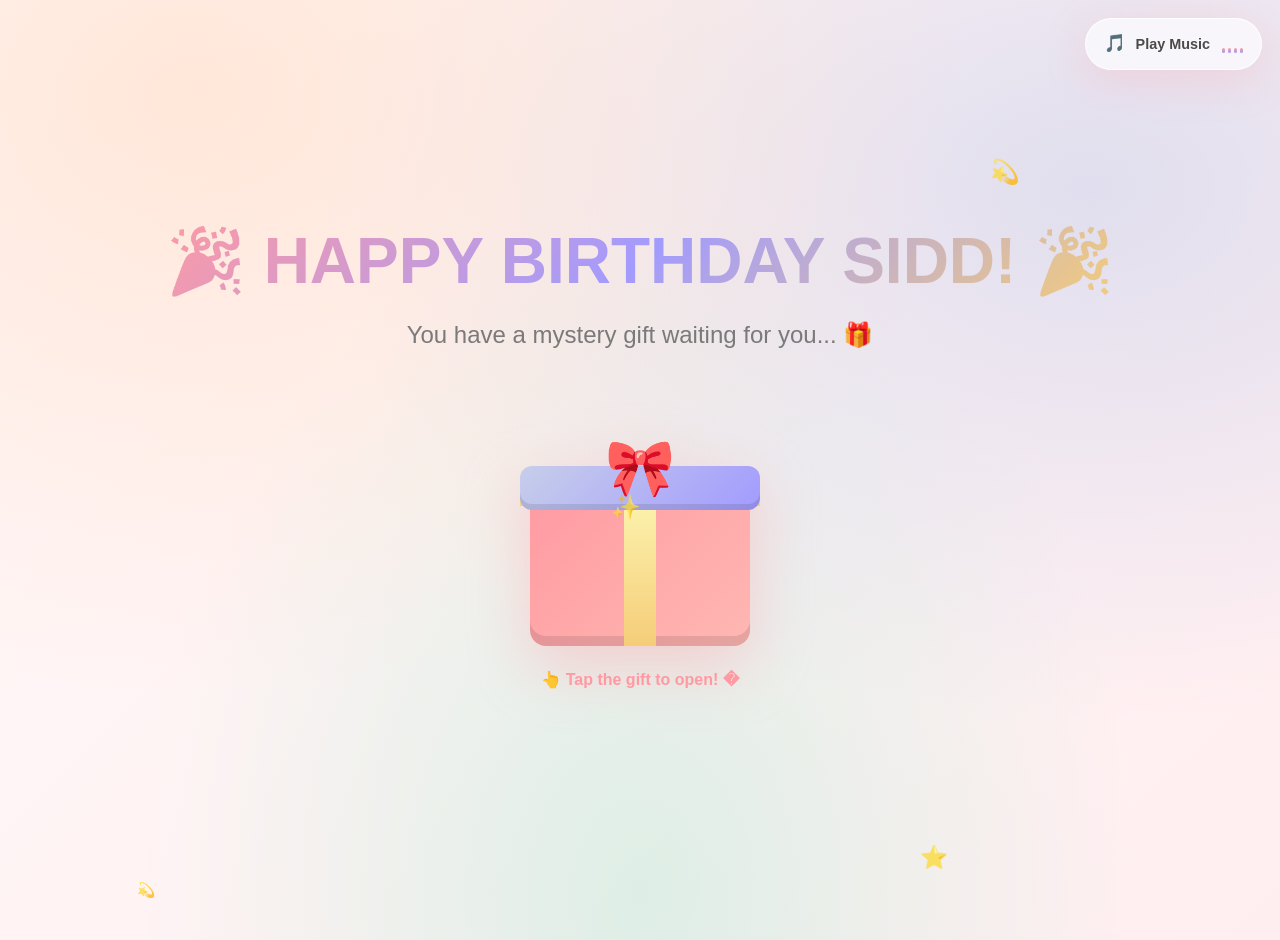
==== index.html @ c869ea3b "Add files via upload" ====
<!DOCTYPE html>
<html lang="en">
<head>
  <meta charset="UTF-8" />
  <meta name="viewport" content="width=device-width, initial-scale=1.0" />
  <title>🎉 Happy Birthday __NAME__!</title>
  <link rel="stylesheet" href="style.css" />
</head>
<body>

  <section class="index-wrap">
    <div>
      <h1 class="index-title">🎉 HAPPY BIRTHDAY SIDD! 🎉</h1>
      <p class="index-sub">You have a mystery gift waiting for you... 🎁</p>
    </div>

    <div class="mystery-gift" id="mysteryGift" title="Click me! ✨">
      <div class="gift-box"></div>
      <div class="gift-ribbon-v"></div>
      <div class="gift-ribbon-h"></div>
      <div class="gift-lid"></div>
      <div class="gift-bow">🎀</div>
    </div>

    <p class="gift-label">👆 Tap the gift to open! �</p>
  </section>

  <script src="script.js"></script>
</body>
</html>
---- style.css ----
/* ============================================
   🎂 SIDD'S BIRTHDAY ADVENTURE - DESIGN SYSTEM 🎂
   ============================================ */

/* ===== EASY CUSTOMIZATION: COLORS ===== */
:root {
  --pink:       #ff9aa2;
  --pink-soft:  #ffb7b2;
  --peach:      #ffdac1;
  --mint:       #b5ead7;
  --sage:       #e2f0cb;
  --lavender:   #c7ceea;
  --lav-deep:   #a29bfe;
  --yellow:     #fdf6b2;
  --text:       #4a4a4a;
  --text-light: #7a7a7a;
  --bg:         #fff8f8;
  --bg-2:       #ffeef0;
  --white:      #ffffff;

  --shadow:     0 10px 40px rgba(255, 154, 162, 0.25);
  --shadow-lg:  0 20px 60px rgba(162, 155, 254, 0.3);
  --radius:     28px;
  --radius-sm:  18px;
  --glass-bg:   rgba(255, 255, 255, 0.65);
  --glass-brd:  rgba(255, 255, 255, 0.85);
}

* { margin: 0; padding: 0; box-sizing: border-box; }

html {
  scroll-behavior: smooth;
  overflow-x: hidden;
}

body {
  font-family: 'Segoe UI', Tahoma, Geneva, Verdana, sans-serif;
  background:
    radial-gradient(ellipse at 15% 10%, rgba(255, 218, 193, 0.55), transparent 50%),
    radial-gradient(ellipse at 85% 20%, rgba(199, 206, 234, 0.55), transparent 50%),
    radial-gradient(ellipse at 50% 95%, rgba(181, 234, 215, 0.45), transparent 55%),
    linear-gradient(135deg, var(--bg) 0%, var(--bg-2) 100%);
  color: var(--text);
  line-height: 1.7;
  min-height: 100vh;
  overflow-x: hidden;
  position: relative;
  padding-bottom: 40px;
}

/* ===== PAGE ENTRANCE ===== */
body.page-enter > *:not(.balloon-container):not(.hearts-container):not(.sparkles-container):not(.confetti-container):not(.firework-container):not(.firework):not(.firework-dot):not(.lightbox) {
  animation: pageEnter 0.9s cubic-bezier(0.68, -0.55, 0.265, 1.55) both;
}
@keyframes pageEnter {
  from { opacity: 0; transform: translateY(40px) scale(0.97); }
  to   { opacity: 1; transform: translateY(0) scale(1); }
}

/* ===== LAYOUT ===== */
.page-wrap {
  max-width: 1180px;
  margin: 0 auto;
  padding: 40px 24px 20px;
  position: relative;
  z-index: 5;
}

.page-title {
  font-size: clamp(2rem, 5vw, 3rem);
  text-align: center;
  margin-bottom: 10px;
  font-weight: 900;
  background: linear-gradient(135deg, var(--pink), var(--lav-deep));
  -webkit-background-clip: text;
  -webkit-text-fill-color: transparent;
  background-clip: text;
}

.page-subtitle {
  text-align: center;
  color: var(--text-light);
  font-size: 1.05rem;
  margin-bottom: 40px;
}

/* ===== GLASS CARD ===== */
.glass {
  background: var(--glass-bg);
  backdrop-filter: blur(18px);
  -webkit-backdrop-filter: blur(18px);
  border: 1.5px solid var(--glass-brd);
  border-radius: var(--radius);
  box-shadow: var(--shadow);
  padding: 32px;
}

/* ===== BUTTONS ===== */
.btn {
  display: inline-flex;
  align-items: center;
  justify-content: center;
  gap: 10px;
  background: linear-gradient(135deg, var(--pink), var(--pink-soft));
  color: var(--white);
  border: none;
  padding: 16px 34px;
  font-size: 1.05rem;
  font-weight: 700;
  border-radius: 50px;
  cursor: pointer;
  box-shadow: 0 10px 28px rgba(255, 154, 162, 0.45);
  transition: all 0.3s cubic-bezier(0.68, -0.55, 0.265, 1.55);
  position: relative;
  overflow: hidden;
  text-decoration: none;
  user-select: none;
  font-family: inherit;
}
.btn::before {
  content: '';
  position: absolute;
  top: 0; left: -100%;
  width: 100%; height: 100%;
  background: linear-gradient(90deg, transparent, rgba(255,255,255,0.4), transparent);
  transition: left 0.6s ease;
}
.btn:hover::before { left: 100%; }
.btn:hover { transform: translateY(-4px) scale(1.04); }
.btn:active { transform: translateY(-1px) scale(1.01); }

.btn-lav {
  background: linear-gradient(135deg, var(--lavender), var(--lav-deep));
  box-shadow: 0 10px 28px rgba(162, 155, 254, 0.45);
}
.btn-mint {
  background: linear-gradient(135deg, var(--mint), #8ed8c0);
  box-shadow: 0 10px 28px rgba(142, 216, 192, 0.45);
  color: #2d5a4c;
}
.btn-peach {
  background: linear-gradient(135deg, var(--peach), #ffc79a);
  box-shadow: 0 10px 28px rgba(255, 199, 154, 0.5);
  color: #7a4a22;
}
.btn-big {
  font-size: 1.25rem;
  padding: 22px 50px;
  animation: btnPulse 2s ease-in-out infinite;
}
@keyframes btnPulse {
  0%, 100% { box-shadow: 0 10px 28px rgba(255,154,162,0.45), 0 0 0 0 rgba(255,154,162,0.4); }
  50%      { box-shadow: 0 10px 28px rgba(255,154,162,0.45), 0 0 0 24px rgba(255,154,162,0); }
}

.btn-wrap {
  text-align: center;
  margin-top: 36px;
}

/* ===== TEXT HELPERS ===== */
.gradient-text {
  background: linear-gradient(135deg, var(--pink), var(--lav-deep));
  -webkit-background-clip: text;
  -webkit-text-fill-color: transparent;
  background-clip: text;
  font-weight: 800;
}

/* ===== FLOATING ANIMATIONS CONTAINERS ===== */
.balloon-container,
.hearts-container,
.sparkles-container,
.confetti-container,
.firework-container {
  position: fixed;
  inset: 0;
  pointer-events: none;
  z-index: 50;
  overflow: hidden;
}

/* === BALLOONS === */
.balloon {
  position: absolute;
  bottom: -120px;
  font-size: 2.2rem;
  animation: floatUp linear forwards;
  opacity: 0.9;
}
@keyframes floatUp {
  0%   { transform: translateY(0) rotate(0deg) translateX(0); opacity: 0; }
  10%  { opacity: 0.9; }
  50%  { transform: translateY(-50vh) rotate(10deg) translateX(30px); }
  100% { transform: translateY(-115vh) rotate(-5deg) translateX(-20px); opacity: 0; }
}

/* === HEARTS === */
.heart {
  position: absolute;
  font-size: 1.6rem;
  animation: floatHeart ease-in-out forwards;
  opacity: 0.85;
}
@keyframes floatHeart {
  0%   { transform: translateY(0) scale(0.5) rotate(0deg); opacity: 0; }
  15%  { transform: translateY(-10vh) scale(1.3) rotate(10deg); opacity: 0.95; }
  100% { transform: translateY(-110vh) scale(0.8) rotate(-15deg); opacity: 0; }
}

/* === SPARKLES === */
.sparkle {
  position: absolute;
  font-size: 1.2rem;
  animation: sparkleAnim ease-in-out infinite;
  opacity: 0.75;
}
@keyframes sparkleAnim {
  0%, 100% { transform: scale(0.5) rotate(0deg); opacity: 0.3; }
  50%      { transform: scale(1.6) rotate(180deg); opacity: 1; }
}

/* === CONFETTI === */
.confetti {
  position: absolute;
  top: -20px;
  width: 10px;
  height: 14px;
  animation: fallConfetti linear forwards;
  border-radius: 2px;
}
@keyframes fallConfetti {
  0%   { transform: translateY(0) rotate(0deg); opacity: 1; }
  100% { transform: translateY(115vh) rotate(720deg); opacity: 0; }
}
.confetti-colors {
  background:
    linear-gradient(135deg, #ff9aa2, #f8a5c2) ,
    linear-gradient(135deg, #ffdac1, #f5cd79) ,
    linear-gradient(135deg, #b5ead7, #63cdda) ,
    linear-gradient(135deg, #c7ceea, #778beb) ;
}

/* ===== MUSIC BUTTON ===== */
.music-btn {
  position: fixed;
  top: 18px;
  right: 18px;
  z-index: 1000;
  background: var(--glass-bg);
  backdrop-filter: blur(14px);
  border: 1.5px solid var(--glass-brd);
  padding: 10px 18px;
  border-radius: 999px;
  cursor: pointer;
  display: flex;
  align-items: center;
  gap: 10px;
  box-shadow: var(--shadow);
  transition: transform 0.3s ease;
  user-select: none;
  color: var(--text);
  font-weight: 600;
  font-size: 0.9rem;
}
.music-btn:hover { transform: translateY(-2px) scale(1.04); }
.music-icon { font-size: 1.1rem; display: inline-block; }
.music-icon.playing { animation: spin 3s linear infinite; }
@keyframes spin { to { transform: rotate(360deg); } }

.equalizer {
  display: inline-flex;
  align-items: flex-end;
  gap: 3px;
  height: 18px;
  margin-left: 2px;
}
.eq-bar {
  width: 3px;
  background: linear-gradient(180deg, var(--pink), var(--lav-deep));
  border-radius: 2px;
  height: 30%;
  transition: height 0.1s ease;
}
.equalizer.playing .eq-bar { animation: eqBounce 0.9s ease-in-out infinite; }
.equalizer.playing .eq-bar:nth-child(2) { animation-delay: 0.15s; }
.equalizer.playing .eq-bar:nth-child(3) { animation-delay: 0.3s; }
.equalizer.playing .eq-bar:nth-child(4) { animation-delay: 0.45s; }
@keyframes eqBounce {
  0%, 100% { height: 20%; }
  50%      { height: 100%; }
}
.now-playing {
  position: fixed;
  top: 70px;
  right: 18px;
  z-index: 999;
  background: var(--glass-bg);
  backdrop-filter: blur(10px);
  border: 1.5px solid var(--glass-brd);
  color: var(--pink);
  padding: 5px 13px;
  border-radius: 20px;
  font-size: 0.82rem;
  font-weight: 600;
  box-shadow: var(--shadow);
  display: none;
  animation: fadeInUp 0.4s ease;
}
.now-playing.show { display: block; }
@keyframes fadeInUp {
  from { opacity: 0; transform: translateY(8px); }
  to   { opacity: 1; transform: translateY(0); }
}

/* ===== NAV: EXPERIENCE AGAIN ===== */
.again-wrap {
  text-align: center;
  margin-top: 50px;
}

/* ============================================
   PAGE 1: INDEX - MYSTERY GIFT
   ============================================ */
.index-wrap {
  min-height: 100vh;
  display: flex;
  flex-direction: column;
  align-items: center;
  justify-content: center;
  text-align: center;
  gap: 30px;
}
.index-title {
  font-size: clamp(2.2rem, 6vw, 4rem);
  font-weight: 900;
  background: linear-gradient(135deg, var(--pink) 0%, var(--lav-deep) 50%, #f5cd79 100%);
  -webkit-background-clip: text;
  -webkit-text-fill-color: transparent;
  background-clip: text;
  animation: glowShift 4s ease-in-out infinite alternate;
}
@keyframes glowShift {
  from { filter: drop-shadow(0 0 8px rgba(255,154,162,0.5)); }
  to   { filter: drop-shadow(0 0 22px rgba(162,155,254,0.7)); }
}
.index-sub {
  font-size: clamp(1.1rem, 3vw, 1.5rem);
  color: var(--text-light);
}
.mystery-gift {
  width: 240px;
  height: 260px;
  position: relative;
  cursor: pointer;
  animation: giftBounce 2.5s ease-in-out infinite;
  transition: transform 0.3s ease;
  filter: drop-shadow(0 20px 30px rgba(255,154,162,0.4));
}
.mystery-gift:hover { transform: scale(1.06); }
@keyframes giftBounce {
  0%, 100% { transform: translateY(0) rotate(-2deg); }
  50%      { transform: translateY(-18px) rotate(2deg); }
}
.gift-box {
  position: absolute;
  bottom: 0;
  left: 50%;
  transform: translateX(-50%);
  width: 220px;
  height: 160px;
  background: linear-gradient(135deg, var(--pink), var(--pink-soft));
  border-radius: 16px;
  box-shadow: inset 0 -10px 0 rgba(0,0,0,0.1);
}
.gift-lid {
  position: absolute;
  top: 80px;
  left: 50%;
  transform: translateX(-50%);
  width: 240px;
  height: 44px;
  background: linear-gradient(135deg, var(--lavender), var(--lav-deep));
  border-radius: 12px;
  box-shadow: inset 0 -6px 0 rgba(0,0,0,0.1);
  transition: transform 0.8s cubic-bezier(0.68, -0.55, 0.265, 1.55), opacity 0.4s;
  transform-origin: center top;
  z-index: 3;
}
.gift-ribbon-v {
  position: absolute;
  bottom: 0;
  left: 50%;
  transform: translateX(-50%);
  width: 32px;
  height: 160px;
  background: linear-gradient(180deg, var(--yellow), #f5cd79);
  z-index: 2;
}
.gift-ribbon-h {
  position: absolute;
  top: 92px;
  left: 0;
  width: 100%;
  height: 28px;
  background: linear-gradient(180deg, var(--yellow), #f5cd79);
  z-index: 2;
}
.gift-bow {
  position: absolute;
  top: 34px;
  left: 50%;
  transform: translateX(-50%);
  font-size: 3.5rem;
  z-index: 5;
  animation: bowWiggle 2.2s ease-in-out infinite;
}
@keyframes bowWiggle {
  0%, 100% { transform: translateX(-50%) rotate(-8deg); }
  50%      { transform: translateX(-50%) rotate(8deg); }
}
.mystery-gift.open .gift-lid {
  transform: translateX(-50%) translateY(-120px) rotate(-28deg);
  opacity: 0.4;
}
.mystery-gift.open .gift-bow {
  transform: translateX(-50%) translateY(-140px) scale(0.6);
  opacity: 0;
  transition: all 0.6s ease;
}
.gift-label {
  margin-top: -10px;
  font-size: 1rem;
  font-weight: 700;
  color: var(--pink);
  animation: pulse 1.6s ease-in-out infinite;
}
@keyframes pulse {
  0%, 100% { transform: scale(1); opacity: 1; }
  50%      { transform: scale(1.07); opacity: 0.85; }
}

/* ============================================
   PAGE 2: UNLOCK - SECRET CODE
   ============================================ */
.unlock-wrap {
  min-height: 100vh;
  display: flex;
  flex-direction: column;
  align-items: center;
  justify-content: center;
}
.unlock-card {
  max-width: 520px;
  width: 100%;
  text-align: center;
}
.unlock-icon {
  font-size: 5rem;
  display: inline-block;
  animation: lockShake 2.2s ease-in-out infinite;
}
@keyframes lockShake {
  0%, 90%, 100% { transform: rotate(0deg); }
  92%  { transform: rotate(-8deg); }
  96%  { transform: rotate(8deg); }
}
.unlock-hint {
  color: var(--text-light);
  font-size: 0.95rem;
  margin-top: 10px;
  margin-bottom: 28px;
}
.code-input-wrap {
  display: flex;
  justify-content: center;
  gap: 10px;
  margin: 20px 0;
}
.code-digit {
  width: 56px;
  height: 72px;
  font-size: 2rem;
  font-weight: 800;
  text-align: center;
  border: 2.5px solid var(--lavender);
  border-radius: 16px;
  background: var(--white);
  color: var(--lav-deep);
  outline: none;
  transition: all 0.3s ease;
  font-family: inherit;
}
.code-digit:focus {
  border-color: var(--pink);
  box-shadow: 0 0 0 5px rgba(255,154,162,0.25);
  transform: translateY(-3px);
}
.code-digit.filled {
  background: linear-gradient(135deg, #fff, #fff0f2);
  border-color: var(--pink);
}
.unlock-status {
  min-height: 28px;
  font-weight: 700;
  margin-top: 8px;
}
.unlock-status.error { color: #e74c3c; animation: shake 0.4s ease; }
.unlock-status.success { color: #27ae60; }
@keyframes shake {
  0%, 100% { transform: translateX(0); }
  25% { transform: translateX(-8px); }
  75% { transform: translateX(8px); }
}

/* ============================================
   PAGE 3: BIRTHDAY - BLOW THE CANDLE
   ============================================ */
.birthday-wrap {
  min-height: 100vh;
  display: flex;
  flex-direction: column;
  align-items: center;
  justify-content: center;
  text-align: center;
  gap: 20px;
}
.birthday-hint {
  color: var(--text-light);
  font-size: 1.05rem;
}
.cake-stage {
  width: 280px;
  height: 320px;
  position: relative;
  margin: 10px 0;
  animation: cakeFloat 3s ease-in-out infinite;
}
@keyframes cakeFloat {
  0%, 100% { transform: translateY(0); }
  50%      { transform: translateY(-12px); }
}
.cake-plate {
  position: absolute;
  bottom: 20px; left: 50%;
  transform: translateX(-50%);
  width: 260px; height: 20px;
  background: linear-gradient(135deg, #d4c5e9, #b5a8d0);
  border-radius: 50%;
}
.cake-shadow {
  position: absolute;
  bottom: 6px; left: 50%;
  transform: translateX(-50%);
  width: 210px; height: 20px;
  background: rgba(0,0,0,0.1);
  border-radius: 50%;
  filter: blur(8px);
}
.cake-l {
  position: absolute;
  left: 50%;
  transform: translateX(-50%);
  border-radius: 16px 16px 10px 10px;
}
.cake-l-3 {
  bottom: 38px;
  width: 230px; height: 72px;
  background: linear-gradient(135deg, var(--sage), #d0e8a8);
  box-shadow: inset 0 -8px 0 rgba(0,0,0,0.08);
}
.cake-l-3::before {
  content: '';
  position: absolute;
  top: -6px; left: 0; right: 0;
  height: 14px;
  background: var(--lavender);
  border-radius: 10px;
}
.cake-l-2 {
  bottom: 108px;
  width: 200px; height: 64px;
  background: linear-gradient(135deg, var(--pink-soft), #ff9490);
  box-shadow: inset 0 -8px 0 rgba(0,0,0,0.08);
}
.cake-l-2::before {
  content: '';
  position: absolute;
  top: -6px; left: 0; right: 0;
  height: 14px;
  background: var(--peach);
  border-radius: 10px;
}
.cake-l-1 {
  bottom: 170px;
  width: 170px; height: 56px;
  background: linear-gradient(135deg, var(--peach), #ffccaa);
  box-shadow: inset 0 -8px 0 rgba(0,0,0,0.08);
}
.cake-top {
  position: absolute;
  bottom: 224px; left: 50%;
  transform: translateX(-50%);
  width: 170px; height: 12px;
  background: var(--pink);
  border-radius: 10px;
}
.cake-candle {
  position: absolute;
  bottom: 234px; left: 50%;
  transform: translateX(-50%);
  width: 16px; height: 46px;
  background: linear-gradient(180deg, #fff, var(--lavender));
  border-radius: 4px;
  cursor: pointer;
  z-index: 10;
}
.cake-candle::before {
  content: '';
  position: absolute;
  inset: 0;
  background: repeating-linear-gradient(180deg, var(--pink) 0, var(--pink) 6px, transparent 6px, transparent 12px);
  border-radius: 4px;
}
.cake-flame {
  position: absolute;
  top: -30px; left: 50%;
  transform: translateX(-50%);
  width: 22px; height: 36px;
  background: linear-gradient(180deg, #fff9c4, #ffcc00 40%, #ff7043 100%);
  border-radius: 50% 50% 30% 30%;
  animation: flameFlicker 0.3s ease-in-out infinite alternate;
  box-shadow: 0 0 30px #ffab40, 0 0 60px rgba(255,171,64,0.6);
}
@keyframes flameFlicker {
  0%   { transform: translateX(-50%) scale(1); }
  100% { transform: translateX(-50%) scale(1.15, 0.9); }
}
.cake-flame-glow {
  position: absolute;
  top: -40px; left: 50%;
  transform: translateX(-50%);
  width: 60px; height: 60px;
  background: radial-gradient(circle, rgba(255,171,64,0.55), transparent 70%);
  border-radius: 50%;
  animation: glowPulse 0.6s ease-in-out infinite;
}
@keyframes glowPulse {
  0%, 100% { opacity: 0.5; transform: translateX(-50%) scale(1); }
  50%      { opacity: 1;   transform: translateX(-50%) scale(1.3); }
}
.cake-blown .cake-flame,
.cake-blown .cake-flame-glow {
  opacity: 0;
  transform: translateX(-50%) scale(0);
  transition: all 0.5s ease;
}
.wish-text {
  font-size: clamp(1.3rem, 4vw, 2rem);
  color: var(--lav-deep);
  font-weight: 800;
  opacity: 0;
  transform: translateY(20px);
  transition: all 0.8s cubic-bezier(0.68, -0.55, 0.265, 1.55);
}
.wish-text.show {
  opacity: 1;
  transform: translateY(0);
}

/* ============================================
   PAGE 4: PHOTOS - 15 PHOTO BOOTH
   ============================================ */
.photos-wrap { padding-top: 30px; }
.strip-wrap {
  display: flex;
  justify-content: center;
  margin: 20px 0 50px;
  overflow: hidden;
}
.photo-strip {
  background: var(--white);
  padding: 18px 18px 56px;
  border-radius: 12px;
  box-shadow: 0 12px 40px rgba(0,0,0,0.15);
  display: flex;
  flex-direction: column;
  gap: 10px;
  position: relative;
  transform: rotate(-2deg);
  transition: transform 0.5s ease;
  max-width: 220px;
}
.photo-strip::after {
  content: '📸 SIDD 📸';
  position: absolute;
  bottom: 18px;
  left: 0; right: 0;
  text-align: center;
  font-family: 'Segoe Script', 'Comic Sans MS', cursive;
  font-weight: 700;
  color: var(--pink);
  letter-spacing: 2px;
}
.photo-strip:hover { transform: rotate(0deg) scale(1.02); }
.strip-item {
  width: 180px;
  height: 180px;
  border-radius: 6px;
  overflow: hidden;
  background: linear-gradient(135deg, var(--peach), var(--lavender));
}
.strip-item img {
  width: 100%; height: 100%;
  object-fit: cover;
  display: block;
}

.polaroid-grid {
  display: grid;
  grid-template-columns: repeat(auto-fill, minmax(220px, 1fr));
  gap: 40px 30px;
  padding: 40px 30px;
  background:
    repeating-linear-gradient(45deg, transparent, transparent 30px, rgba(255,218,193,0.12) 30px, rgba(255,218,193,0.12) 31px),
    linear-gradient(135deg, #fffaf5 0%, #fff0f0 100%);
  border-radius: var(--radius);
  border: 3px dashed var(--peach);
  box-shadow: inset var(--shadow);
}
.polaroid {
  background: var(--white);
  padding: 14px 14px 58px;
  border-radius: 4px;
  box-shadow: 0 8px 28px rgba(0,0,0,0.14);
  position: relative;
  cursor: pointer;
  transition: transform 0.45s cubic-bezier(0.68, -0.55, 0.265, 1.55), box-shadow 0.4s ease;
}
.polaroid::before {
  content: '';
  position: absolute;
  top: -10px; left: 50%;
  transform: translateX(-50%) rotate(-1deg);
  width: 44px; height: 18px;
  background: rgba(199,206,234,0.7);
  border-radius: 2px;
  box-shadow: 0 2px 4px rgba(0,0,0,0.1);
}
.polaroid:nth-child(3n+1) { transform: rotate(-4deg); }
.polaroid:nth-child(3n+2) { transform: rotate(3deg); }
.polaroid:nth-child(3n)   { transform: rotate(-2deg); }
.polaroid:nth-child(4n)   { transform: rotate(4.5deg); }
.polaroid:nth-child(5n)   { transform: rotate(-3deg); }
.polaroid:hover {
  transform: rotate(0deg) scale(1.1) translateY(-10px);
  box-shadow: 0 18px 50px rgba(255,154,162,0.4);
  z-index: 10;
}
.polaroid-frame {
  width: 100%;
  aspect-ratio: 1;
  overflow: hidden;
  border-radius: 3px;
  border: 3px solid;
}
.pf-1  { border-color: var(--pink); }
.pf-2  { border-color: var(--peach); }
.pf-3  { border-color: var(--pink-soft); }
.pf-4  { border-color: var(--sage); }
.pf-5  { border-color: var(--mint); }
.pf-6  { border-color: var(--lavender); }
.pf-7  { border-color: #f8a5c2; }
.pf-8  { border-color: #f78fb3; }
.pf-9  { border-color: #63cdda; }
.pf-10 { border-color: #778beb; }
.pf-11 { border-color: #e77f67; }
.pf-12 { border-color: #f5cd79; }
.pf-13 { border-color: #786fa6; }
.pf-14 { border-color: #63cdda; }
.pf-15 { border-color: #f19066; }

.polaroid-img {
  width: 100%; height: 100%;
  object-fit: cover;
  display: block;
  background: linear-gradient(135deg, var(--peach), var(--lavender));
  transition: transform 0.4s ease;
}
.polaroid:hover .polaroid-img { transform: scale(1.1); }

.polaroid-ph {
  width: 100%; height: 100%;
  display: flex;
  align-items: center;
  justify-content: center;
  flex-direction: column;
  gap: 8px;
  background: linear-gradient(135deg, var(--peach), var(--lavender), var(--mint));
}
.ph-emoji {
  font-size: 3rem;
  animation: phBounce 2s ease-in-out infinite;
}
@keyframes phBounce {
  0%, 100% { transform: translateY(0); }
  50%      { transform: translateY(-8px); }
}
.ph-text {
  font-size: 0.85rem;
  font-weight: 600;
  color: var(--text-light);
}
.polaroid-caption {
  position: absolute;
  bottom: 16px;
  left: 14px; right: 14px;
  text-align: center;
  font-family: 'Segoe Script', 'Comic Sans MS', cursive;
  font-weight: 700;
  color: var(--text);
  font-size: 0.92rem;
}

/* === LIGHTBOX === */
.lightbox {
  display: none;
  position: fixed;
  inset: 0;
  z-index: 2000;
  background: rgba(0,0,0,0.93);
  padding: 20px;
  justify-content: center;
  align-items: center;
  animation: fadeIn 0.3s ease;
}
.lightbox.on { display: flex; }
@keyframes fadeIn { from { opacity: 0; } to { opacity: 1; } }
.lb-content {
  position: relative;
  max-width: 90vw;
  max-height: 85vh;
  display: flex;
  flex-direction: column;
  align-items: center;
  gap: 20px;
  animation: scaleIn 0.3s ease;
}
@keyframes scaleIn {
  from { transform: scale(0.8); opacity: 0; }
  to   { transform: scale(1); opacity: 1; }
}
.lb-img {
  max-width: 100%;
  max-height: 70vh;
  border-radius: var(--radius-sm);
  box-shadow: 0 15px 60px rgba(255,154,162,0.35);
  border: 7px solid var(--white);
  object-fit: contain;
}
.lb-cap {
  color: #fff;
  font-size: 1.1rem;
  text-align: center;
  font-weight: 600;
  font-family: 'Segoe Script', 'Comic Sans MS', cursive;
}
.lb-close {
  position: absolute;
  top: 20px; right: 30px;
  background: rgba(255,154,162,0.9);
  color: var(--white);
  border: none;
  width: 52px; height: 52px;
  border-radius: 50%;
  font-size: 2rem;
  cursor: pointer;
  display: flex;
  align-items: center;
  justify-content: center;
  transition: all 0.3s ease;
  line-height: 1;
}
.lb-close:hover { transform: rotate(90deg) scale(1.1); background: var(--pink); }
.lb-nav {
  position: absolute;
  top: 50%;
  transform: translateY(-50%);
  background: rgba(255,255,255,0.15);
  color: #fff;
  border: none;
  width: 58px; height: 58px;
  border-radius: 50%;
  font-size: 1.5rem;
  cursor: pointer;
  backdrop-filter: blur(10px);
  display: flex;
  align-items: center;
  justify-content: center;
  transition: all 0.3s ease;
}
.lb-nav:hover {
  background: var(--pink);
  transform: translateY(-50%) scale(1.1);
}
.lb-prev { left: 20px; }
.lb-next { right: 20px; }

/* ============================================
   PAGE 5: MEMORIES - REVEAL ONE BY ONE
   ============================================ */
.memory-stage {
  max-width: 720px;
  margin: 0 auto 30px;
  text-align: center;
}
.memory-counter {
  font-size: 0.95rem;
  font-weight: 700;
  color: var(--lav-deep);
  margin-bottom: 14px;
}
.memory-card {
  padding: 40px;
  min-height: 300px;
  display: flex;
  flex-direction: column;
  align-items: center;
  justify-content: center;
  gap: 20px;
  transition: all 0.5s ease;
}
.memory-card.swap-out {
  opacity: 0;
  transform: translateX(-30px) scale(0.96);
}
.memory-card.swap-in {
  animation: memorySwapIn 0.6s cubic-bezier(0.68, -0.55, 0.265, 1.55) both;
}
@keyframes memorySwapIn {
  0%   { opacity: 0; transform: translateX(40px) scale(0.96); }
  100% { opacity: 1; transform: translateX(0) scale(1); }
}
.memory-emoji {
  font-size: 4.5rem;
  display: inline-block;
  animation: memBounce 1.8s ease-in-out infinite;
}
@keyframes memBounce {
  0%, 100% { transform: translateY(0) rotate(0deg); }
  50%      { transform: translateY(-12px) rotate(6deg); }
}
.memory-title {
  font-size: 1.6rem;
  font-weight: 800;
}
.memory-text {
  font-size: 1.08rem;
  color: var(--text-light);
  max-width: 520px;
}

.funny-title {
  font-size: clamp(1.6rem, 4vw, 2.2rem);
  text-align: center;
  margin: 70px 0 10px;
}
.funny-grid {
  display: grid;
  grid-template-columns: repeat(auto-fit, minmax(250px, 1fr));
  gap: 24px;
  margin-bottom: 20px;
}
.funny-card {
  aspect-ratio: 1 / 1;
  -webkit-aspect-ratio: 1 / 1;
  perspective: 1400px;
  -webkit-perspective: 1400px;
  cursor: pointer;
  width: 100%;
  min-width: 0;
  max-height: 100%;
  overflow: visible;
}
.funny-inner {
  position: relative;
  width: 100%;
  height: 100%;
  min-height: 320px;
  aspect-ratio: 1 / 1;
  transition: transform 0.85s cubic-bezier(0.68, -0.55, 0.265, 1.55);
  transform-style: preserve-3d;
  -webkit-transform-style: preserve-3d;
  will-change: transform;
  border-radius: inherit;
}
.funny-card.flipped .funny-inner { transform: rotateY(180deg); }
.funny-face {
  position: absolute;
  inset: 0;
  display: flex;
  flex-direction: column;
  align-items: center;
  justify-content: center;
  gap: 12px;
  backface-visibility: hidden;
  -webkit-backface-visibility: hidden;
  border-radius: var(--radius-sm);
  padding: 22px;
  text-align: center;
  box-shadow: var(--shadow);
  transform: translateZ(0);
  -webkit-transform: translateZ(0);
  will-change: transform;
}
.funny-front {
  background: linear-gradient(135deg, var(--lavender), var(--lav-deep));
  color: var(--white);
  transform: rotateY(0deg);
  -webkit-transform: rotateY(0deg);
  z-index: 2;
}
.funny-front::before {
  content: "";
  position: absolute; inset: 0;
  background: radial-gradient(circle at 20% 20%, rgba(255,255,255,0.25) 0%, transparent 45%),
              radial-gradient(circle at 80% 80%, rgba(255,154,162,0.35) 0%, transparent 50%);
  border-radius: inherit;
  pointer-events: none;
}
.funny-front > * { position: relative; z-index: 1; }
.funny-back {
  background: var(--white);
  transform: rotateY(180deg);
  -webkit-transform: rotateY(180deg);
  border: 2px solid var(--peach);
  z-index: 1;
  overflow: hidden;
}
.funny-emoji-big { font-size: 3.8rem; filter: drop-shadow(0 4px 8px rgba(0,0,0,0.08)); }
.funny-back-img {
  width: 100%; flex: 0 0 42%;
  min-height: 120px;
  border-radius: 12px;
  overflow: hidden;
  background: linear-gradient(135deg, var(--peach), var(--pink));
  box-shadow: 0 6px 16px rgba(255,154,162,0.22);
}
.funny-back-img img {
  width: 100%; height: 100%;
  object-fit: cover;
  display: block;
}

/* === COMPLIMENT === */
.compliment-wrap {
  text-align: center;
  margin: 60px 0 20px;
}
.compliment-box {
  margin: 24px auto;
  max-width: 540px;
  padding: 32px;
  min-height: 110px;
  display: flex;
  align-items: center;
  justify-content: center;
}
.compliment-text {
  font-size: clamp(1.2rem, 3.5vw, 1.7rem);
  font-weight: 800;
  background: linear-gradient(135deg, var(--pink), var(--lav-deep));
  -webkit-background-clip: text;
  -webkit-text-fill-color: transparent;
  background-clip: text;
  opacity: 0;
  transition: opacity 0.3s ease;
}
.compliment-text.show {
  opacity: 1;
  animation: popIn 0.6s cubic-bezier(0.68, -0.55, 0.265, 1.55);
}
@keyframes popIn {
  0%   { transform: scale(0.6); opacity: 0; }
  70%  { transform: scale(1.1); opacity: 1; }
  100% { transform: scale(1); }
}

/* === FRIENDSHIP METER === */
.meter-wrap {
  max-width: 620px;
  margin: 60px auto 30px;
  text-align: center;
}
.meter-label {
  font-size: 1.3rem;
  font-weight: 800;
  margin-bottom: 20px;
}
.meter-bar {
  height: 44px;
  background: rgba(255,255,255,0.6);
  border-radius: 999px;
  overflow: hidden;
  border: 3px solid var(--white);
  box-shadow: var(--shadow);
  position: relative;
}
.meter-fill {
  height: 100%;
  width: 0;
  background: linear-gradient(90deg, var(--pink), var(--lav-deep), var(--mint));
  border-radius: 999px;
  transition: width 2.5s cubic-bezier(0.45, 0.05, 0.55, 0.95);
  box-shadow: 0 0 24px rgba(162,155,254,0.6);
  position: relative;
  overflow: hidden;
}
.meter-fill::after {
  content: '';
  position: absolute;
  inset: 0;
  background: linear-gradient(90deg, transparent, rgba(255,255,255,0.5), transparent);
  animation: shimmer 2s infinite;
}
@keyframes shimmer {
  from { transform: translateX(-100%); }
  to   { transform: translateX(100%); }
}
.meter-percent {
  margin-top: 16px;
  font-size: 1.6rem;
  font-weight: 800;
}
.meter-msg {
  margin-top: 12px;
  font-size: 1.2rem;
  font-weight: 700;
  color: var(--lav-deep);
  opacity: 0;
  transition: opacity 0.5s ease 0.5s;
}
.meter-msg.show { opacity: 1; }

/* ============================================
   PAGE 6: QUIZ
   ============================================ */
.quiz-wrap {
  max-width: 720px;
  margin: 0 auto;
}
.quiz-progress {
  display: flex;
  justify-content: center;
  gap: 8px;
  margin-bottom: 30px;
}
.qp-dot {
  width: 12px; height: 12px;
  border-radius: 50%;
  background: #ddd;
  transition: all 0.3s ease;
}
.qp-dot.done { background: var(--mint); }
.qp-dot.current { background: var(--pink); transform: scale(1.4); box-shadow: 0 0 0 5px rgba(255,154,162,0.25); }

.quiz-card { min-height: 340px; text-align: center; }
.quiz-qnum {
  font-size: 0.9rem;
  font-weight: 700;
  color: var(--lav-deep);
  margin-bottom: 10px;
}
.quiz-question {
  font-size: clamp(1.2rem, 3vw, 1.5rem);
  font-weight: 800;
  margin-bottom: 30px;
  color: var(--text);
}
.quiz-options {
  display: flex;
  flex-direction: column;
  gap: 12px;
  max-width: 520px;
  margin: 0 auto;
}
.quiz-opt {
  width: 100%;
  padding: 16px 22px;
  background: var(--white);
  border: 2.5px solid var(--lavender);
  border-radius: var(--radius-sm);
  font-size: 1rem;
  font-weight: 600;
  color: var(--text);
  cursor: pointer;
  transition: all 0.3s ease;
  text-align: left;
  font-family: inherit;
}
.quiz-opt:hover {
  border-color: var(--pink);
  background: #fff5f6;
  transform: translateX(6px);
}
.quiz-opt.picked { background: #fff5f6; border-color: var(--pink); }
.quiz-opt.correct {
  background: #e8f8ef;
  border-color: #5bc88e;
  color: #1f7a48;
  animation: correctPulse 0.5s ease;
}
.quiz-opt.wrong {
  background: #ffecec;
  border-color: #e78383;
  color: #a53232;
  animation: shake 0.4s ease;
}
@keyframes correctPulse {
  0%, 100% { transform: scale(1); }
  50%      { transform: scale(1.03); }
}

.quiz-result {
  text-align: center;
}
.quiz-score-big {
  font-size: clamp(3rem, 8vw, 5rem);
  font-weight: 900;
  background: linear-gradient(135deg, var(--pink), var(--lav-deep));
  -webkit-background-clip: text;
  -webkit-text-fill-color: transparent;
  background-clip: text;
  line-height: 1;
  margin: 20px 0;
}
.quiz-score-label {
  font-size: 1.15rem;
  color: var(--text-light);
  margin-bottom: 8px;
}
.quiz-message {
  font-size: clamp(1.3rem, 3.5vw, 1.8rem);
  font-weight: 800;
  color: var(--lav-deep);
  margin-bottom: 30px;
}

/* ============================================
   PAGE 7: AWARD CERTIFICATE
   ============================================ */
.award-wrap {
  max-width: 820px;
  margin: 0 auto;
  text-align: center;
}
.certificate {
  background:
    radial-gradient(circle at top left, rgba(255,218,193,0.4), transparent 40%),
    radial-gradient(circle at bottom right, rgba(199,206,234,0.4), transparent 40%),
    linear-gradient(135deg, #fffdf8 0%, #fff8ee 100%);
  border: 10px double var(--lav-deep);
  border-radius: var(--radius);
  padding: 50px 40px;
  box-shadow: var(--shadow-lg);
  position: relative;
  transform: scale(0.7) rotate(-6deg);
  opacity: 0;
  transition: all 1.2s cubic-bezier(0.68, -0.55, 0.265, 1.55);
}
.certificate.show {
  transform: scale(1) rotate(0deg);
  opacity: 1;
}
.certificate::before,
.certificate::after {
  content: '⭐';
  position: absolute;
  font-size: 2rem;
  animation: sparkleAnim 2s ease-in-out infinite;
}
.certificate::before { top: 12px; left: 16px; }
.certificate::after  { bottom: 12px; right: 16px; animation-delay: 1s; }
.award-crown { font-size: 3.4rem; display: inline-block; animation: bowWiggle 2s ease-in-out infinite; }
.award-title {
  font-size: clamp(1.4rem, 4vw, 2rem);
  margin: 12px 0;
  font-weight: 900;
}
.award-line {
  height: 1px;
  background: linear-gradient(90deg, transparent, var(--lav-deep), transparent);
  margin: 22px auto;
  width: 80%;
}
.award-sub { font-size: 1rem; color: var(--text-light); margin-bottom: 8px; }
.award-name {
  font-size: clamp(2rem, 5.5vw, 3rem);
  font-family: 'Segoe Script', 'Comic Sans MS', cursive;
  background: linear-gradient(135deg, var(--pink), var(--lav-deep));
  -webkit-background-clip: text;
  -webkit-text-fill-color: transparent;
  background-clip: text;
  font-weight: 700;
  padding: 6px 0;
  display: inline-block;
}
.award-reason {
  font-size: clamp(1rem, 2.6vw, 1.25rem);
  font-weight: 600;
  color: var(--text);
  max-width: 560px;
  margin: 10px auto;
  line-height: 1.8;
}
.award-seal {
  width: 120px; height: 120px;
  margin: 24px auto 0;
  border-radius: 50%;
  background: radial-gradient(circle, #ffd84d 0%, #f5b301 100%);
  display: flex;
  align-items: center;
  justify-content: center;
  color: #7a5200;
  font-weight: 900;
  font-size: 0.8rem;
  text-align: center;
  line-height: 1.2;
  border: 4px dashed #b37e00;
  box-shadow: 0 6px 18px rgba(245,179,1,0.45), inset 0 -4px 0 rgba(0,0,0,0.1);
  transform: rotate(-8deg);
  animation: sealBob 2.2s ease-in-out infinite;
}
@keyframes sealBob {
  0%, 100% { transform: rotate(-8deg) translateY(0); }
  50%      { transform: rotate(-8deg) translateY(-6px); }
}

/* ============================================
   PAGE 8: MESSAGE - SECRET LETTER
   ============================================ */
.letter-wrap {
  max-width: 680px;
  margin: 0 auto;
  text-align: center;
}
.env-stage {
  width: 320px;
  height: 240px;
  margin: 30px auto 20px;
  position: relative;
  cursor: pointer;
  transition: transform 0.4s ease;
}
.env-stage:hover { transform: translateY(-6px) scale(1.04); }
.env-body {
  position: absolute;
  bottom: 0;
  width: 100%;
  height: 170px;
  background: linear-gradient(135deg, var(--pink-soft), var(--pink));
  border-radius: 14px;
  box-shadow: var(--shadow);
  overflow: hidden;
}
.env-body::before {
  content: '';
  position: absolute;
  inset: 0;
  background:
    linear-gradient(45deg, transparent 48%, rgba(255,255,255,0.18) 48%, rgba(255,255,255,0.18) 52%, transparent 52%),
    linear-gradient(-45deg, transparent 48%, rgba(0,0,0,0.06) 48%, rgba(0,0,0,0.06) 52%, transparent 52%);
}
.env-flap {
  position: absolute;
  top: 0; left: 0;
  width: 0; height: 0;
  border-left: 160px solid transparent;
  border-right: 160px solid transparent;
  border-top: 130px solid var(--pink);
  transform-origin: top;
  transition: transform 0.8s ease, z-index 0.2s;
  z-index: 4;
}
.env-seal {
  position: absolute;
  top: 95px;
  left: 50%;
  transform: translateX(-50%);
  font-size: 2.6rem;
  z-index: 6;
  transition: all 0.7s ease;
}
.env-stage.open .env-flap { transform: rotateX(180deg); z-index: 1; }
.env-stage.open .env-seal {
  transform: translateX(-50%) translateY(-120px) scale(0.4);
  opacity: 0;
}
.env-letter {
  position: absolute;
  bottom: 20px;
  left: 50%;
  transform: translateX(-50%);
  width: 280px;
  max-height: 180px;
  background: #fffaf3;
  border-radius: 10px;
  padding: 20px;
  z-index: 2;
  opacity: 0;
  transition: all 0.8s cubic-bezier(0.68, -0.55, 0.265, 1.55) 0.4s;
  overflow: hidden;
  box-shadow: var(--shadow);
  text-align: left;
}
.env-stage.open .env-letter {
  bottom: 170px;
  opacity: 1;
  max-height: 520px;
}

.letter-full {
  margin: 40px auto 0;
  max-width: 620px;
  opacity: 0;
  max-height: 0;
  overflow: hidden;
  padding: 0;
  transition: all 0.9s cubic-bezier(0.68, -0.55, 0.265, 1.55);
  text-align: left;
}
.letter-full.show {
  opacity: 1;
  max-height: 1200px;
  padding: 38px;
}
.letter-greet {
  font-size: 1.4rem;
  font-weight: 800;
  color: var(--pink);
  margin-bottom: 12px;
}
.letter-body {
  font-size: 1.08rem;
  line-height: 1.95;
  color: var(--text);
}
.letter-body::after {
  content: '|';
  color: var(--pink);
  font-weight: 700;
  animation: blink 0.8s step-end infinite;
}
.letter-body.done::after { display: none; }
@keyframes blink {
  0%, 100% { opacity: 1; }
  50%      { opacity: 0; }
}
.letter-sign {
  font-style: italic;
  color: var(--text-light);
  text-align: right;
  margin-top: 18px;
}

/* ============================================
   PAGE 9: SURPRISE - FINAL
   ============================================ */
.surprise-wrap {
  min-height: 100vh;
  text-align: center;
  padding-top: 30px;
}
.surprise-title {
  font-size: clamp(2rem, 6vw, 4rem);
  font-weight: 900;
  line-height: 1.15;
  margin-bottom: 16px;
  background: linear-gradient(135deg, var(--pink), var(--lav-deep), var(--mint));
  -webkit-background-clip: text;
  -webkit-text-fill-color: transparent;
  background-clip: text;
  filter: drop-shadow(0 0 22px rgba(255,154,162,0.45));
  animation: titleGlow 2s ease-in-out infinite alternate;
}
@keyframes titleGlow {
  from { filter: drop-shadow(0 0 10px rgba(255,154,162,0.4)); }
  to   { filter: drop-shadow(0 0 30px rgba(162,155,254,0.7)); }
}

.surprise-cake-wrap {
  transform: scale(0.9);
  margin: -10px auto;
  display: flex;
  justify-content: center;
}

.collage-wrap {
  max-width: 720px;
  margin: 0 auto 30px;
  padding: 26px;
  border-radius: var(--radius);
  background: linear-gradient(135deg, rgba(255,255,255,0.6), rgba(255,255,255,0.3));
  border: 3px dashed rgba(255,255,255,0.9);
}
.collage {
  display: grid;
  grid-template-columns: repeat(5, 1fr);
  grid-template-rows: repeat(3, auto);
  gap: 8px;
}
.collage-tile {
  aspect-ratio: 1;
  border-radius: 10px;
  overflow: hidden;
  background: linear-gradient(135deg, var(--peach), var(--pink));
  box-shadow: 0 4px 14px rgba(0,0,0,0.15);
  transition: transform 0.3s ease;
  border: 3px solid #fff;
}
.collage-tile:hover { transform: scale(1.1) rotate(3deg); z-index: 5; }
.collage-tile img {
  width: 100%; height: 100%;
  object-fit: cover;
  display: block;
}

.final-msg {
  margin: 30px auto;
  max-width: 700px;
  padding: 34px;
  font-size: clamp(1.05rem, 2.4vw, 1.2rem);
  line-height: 2;
  color: var(--text);
}
.awesome-glow {
  margin-top: 20px;
  font-size: clamp(1.6rem, 5vw, 2.8rem);
  font-weight: 900;
  color: var(--white);
  text-shadow:
    0 0 12px var(--pink),
    0 0 24px var(--lav-deep),
    0 0 36px var(--mint),
    0 0 48px var(--lavender);
  animation: awGlow 1.4s ease-in-out infinite alternate;
  display: inline-block;
  padding: 8px 24px;
}
@keyframes awGlow {
  from {
    text-shadow:
      0 0 10px var(--pink),
      0 0 20px var(--lav-deep),
      0 0 30px var(--mint);
  }
  to {
    text-shadow:
      0 0 20px var(--pink),
      0 0 40px var(--lav-deep),
      0 0 60px var(--mint),
      0 0 80px var(--lavender);
    transform: scale(1.06);
  }
}

/* === FIREWORKS === */
.firework {
  position: absolute;
  width: 4px;
  height: 4px;
  z-index: 40;
}
.firework-dot {
  position: absolute;
  width: 8px;
  height: 8px;
  border-radius: 50%;
  transform: translate(0, 0);
  animation: fireworkBurst 1.6s ease-out forwards;
  box-shadow: 0 0 8px currentColor;
}
@keyframes fireworkBurst {
  0% {
    transform: translate(0, 0) scale(1);
    opacity: 1;
  }
  100% {
    transform: translate(var(--dx), var(--dy)) scale(0.2);
    opacity: 0;
  }
}

/* ============================================
   RESPONSIVE
   ============================================ */
@media (max-width: 760px) {
  .glass { padding: 24px 20px; }
  .page-wrap { padding: 28px 16px 20px; }
  .btn { padding: 14px 26px; font-size: 1rem; }
  .btn-big { padding: 18px 36px; font-size: 1.1rem; }

  .code-digit { width: 44px; height: 60px; font-size: 1.5rem; }

  .cake-stage { transform: scale(0.85); margin: 0; }

  .polaroid-grid {
    grid-template-columns: repeat(2, 1fr);
    gap: 28px 16px;
    padding: 24px 14px;
  }
  .polaroid { padding: 10px 10px 48px; }
  .polaroid-caption { font-size: 0.78rem; bottom: 12px; }

  .strip-item { width: 140px; height: 140px; }
  .photo-strip { padding: 14px 14px 48px; max-width: 170px; }

  .lb-nav { width: 44px; height: 44px; font-size: 1.1rem; }
  .lb-prev { left: 6px; }
  .lb-next { right: 6px; }
  .lb-close { width: 44px; height: 44px; font-size: 1.5rem; top: 12px; right: 12px; }

  .funny-grid { grid-template-columns: repeat(2, 1fr); gap: 14px; }
  .funny-emoji-big { font-size: 2.8rem; }

  .memory-card { padding: 26px 18px; min-height: 260px; }
  .memory-emoji { font-size: 3.5rem; }

  .certificate { padding: 34px 20px; border-width: 7px; }
  .award-seal { width: 95px; height: 95px; font-size: 0.7rem; }

  .letter-full.show { padding: 26px 20px; }
  .env-stage { transform: scale(0.85); }

  .collage { grid-template-columns: repeat(3, 1fr); grid-template-rows: repeat(5, auto); }

  .music-btn { padding: 8px 14px; font-size: 0.82rem; }
  .now-playing { top: 62px; font-size: 0.75rem; }
}

@media (max-width: 420px) {
  .polaroid-grid { grid-template-columns: 1fr; padding: 20px; }
  .funny-grid { grid-template-columns: 1fr; }
  .code-digit { width: 38px; height: 54px; font-size: 1.3rem; border-radius: 12px; }
  .code-input-wrap { gap: 6px; }
  .mystery-gift { transform: scale(0.85); }
}
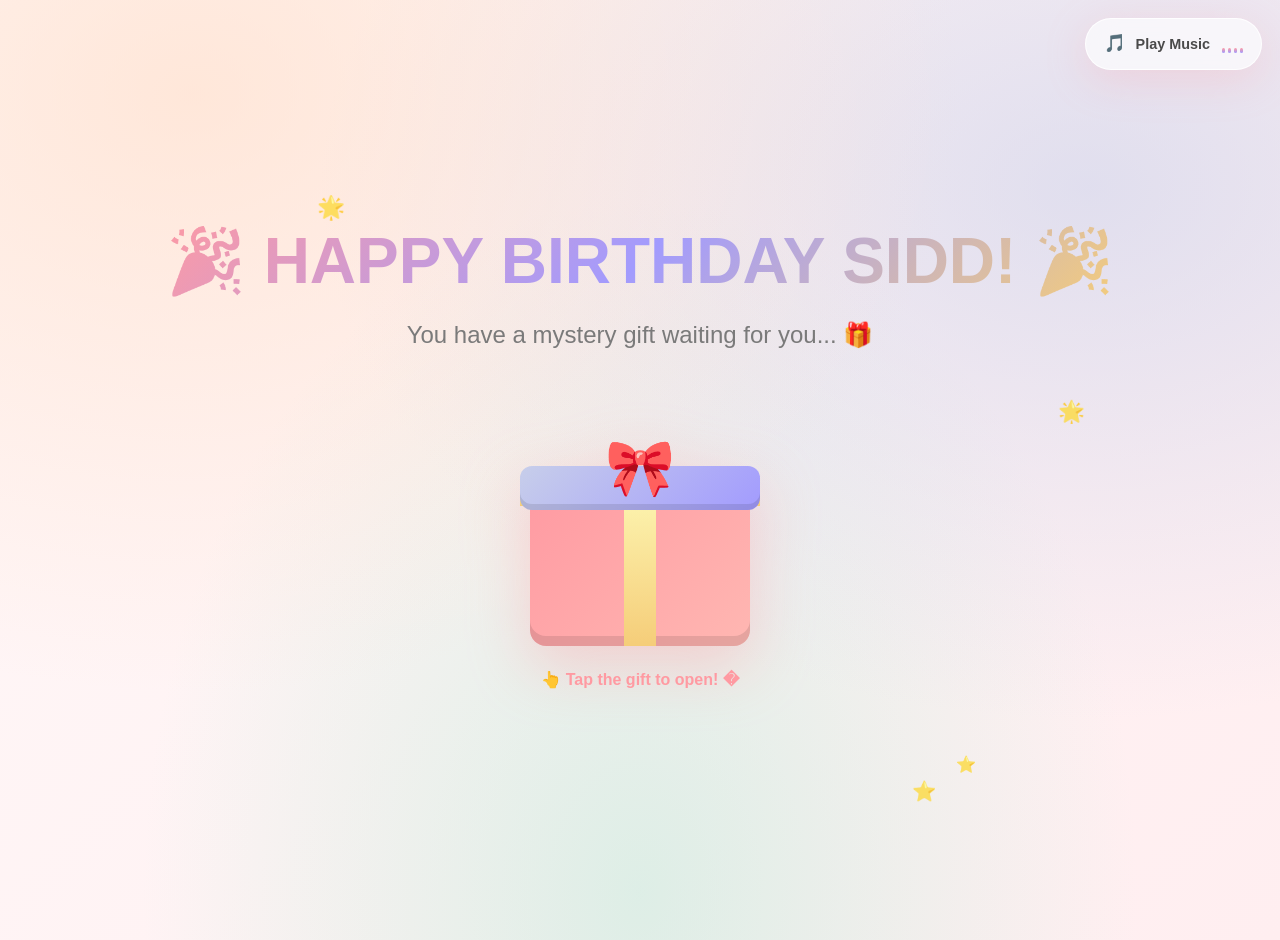
==== commit f61acff9: "Add birthday music audio source to index.html Added audio source for birthday music." ====
--- a/index.html
+++ b/index.html
@@ -3,7 +3,7 @@
 <head>
   <meta charset="UTF-8" />
   <meta name="viewport" content="width=device-width, initial-scale=1.0" />
-  <title>🎉 Happy Birthday __NAME__!</title>
+  <title>🎉 Happy Birthday Sidd!</title>
   <link rel="stylesheet" href="style.css" />
 </head>
 <body>
@@ -25,6 +25,8 @@
     <p class="gift-label">👆 Tap the gift to open! �</p>
   </section>
 
+  <source src="music/birthday.mp3" type="audio/mpeg">
+
   <script src="script.js"></script>
 </body>
 </html>
